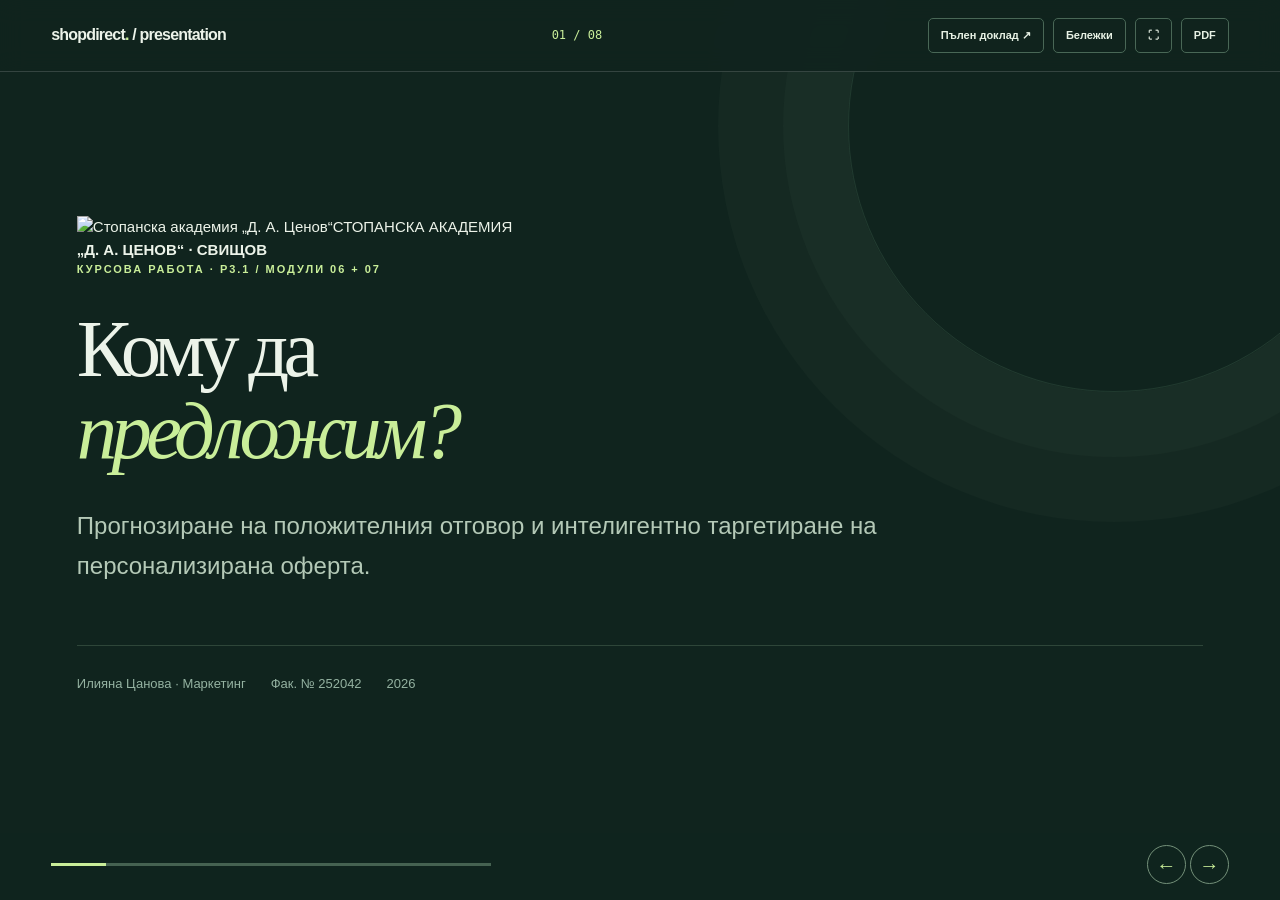
==== public/presentation.html @ 29a6c109 "feat(presentation): load blurred visual layer and automatic spoken presentation" ====
<!doctype html>
<html lang="bg"><head><meta charset="utf-8"><meta name="viewport" content="width=device-width,initial-scale=1">
<meta name="theme-color" content="#0B0714"><meta name="description" content="Интерактивна академична защита на Илияна Цанова — осем слайда с Python анализ, 16 оригинални визуални assets и интерактивни инфографики."><title>ShopDirect P3.1 · Онлайн представяне — Илияна Цанова</title>
<link rel="preconnect" href="https://fonts.googleapis.com"><link rel="preconnect" href="https://fonts.gstatic.com" crossorigin>
<link href="https://fonts.googleapis.com/css2?family=Montserrat:wght@400;500;600;700;800;900&family=JetBrains+Mono:wght@400;500;600&display=swap" rel="stylesheet">
<style>
:root{--dark:#10241e;--deep:#1b3a2d;--lime:#c9ee99;--ivory:#f6f5ef;--ink:#1c3426;--text:#ecf3e9;--muted:#94b2a1;--sans:"DM Sans",Arial,sans-serif;--serif:Georgia,serif}*{box-sizing:border-box}html,body{margin:0;min-height:100%;font:15px/1.5 var(--sans);background:var(--dark);color:var(--text)}a{color:inherit;text-decoration:none}button{font:inherit;cursor:pointer}button:focus-visible,a:focus-visible{outline:3px solid var(--lime);outline-offset:3px}
.hud{position:fixed;top:0;left:0;right:0;z-index:10;display:flex;justify-content:space-between;align-items:center;padding:18px 4vw;background:#10241eef;border-bottom:1px solid #ffffff27;gap:15px;backdrop-filter:blur(12px)}.hud .brand{font-weight:800;font-size:16px;letter-spacing:-.05em;white-space:nowrap}.hud .brand b{color:var(--lime)}.hud-tools{display:flex;align-items:center;gap:9px}.hud-tools button,.hud-tools a{background:transparent;border:1px solid #496756;color:#e7f1e4;padding:8px 12px;border-radius:5px;font-size:11px;font-weight:700}.hud-tools button:hover,.hud-tools a:hover{background:#315443}.hud .counter{font:12px Consolas,monospace;color:var(--lime)}.slides{min-height:100svh}.slide{display:none;min-height:100svh;padding:105px max(6vw,26px) 95px;align-items:center;position:relative;overflow:hidden;isolation:isolate}.slide.active{display:flex}.slide:after{content:"";position:absolute;right:-100px;top:-140px;width:530px;height:530px;border:1px solid #91cda021;border-radius:50%;box-shadow:0 0 0 65px #8fc69c08,0 0 0 130px #8fc69c08;z-index:-1}.slide:nth-child(even){background:var(--ivory);color:var(--ink)}.slide:nth-child(even):after{border-color:#1b6b4f16;box-shadow:0 0 0 65px #1b6b4f04,0 0 0 130px #1b6b4f04}.inner{width:min(1200px,100%);margin:auto}.label{display:block;font-size:11px;letter-spacing:.18em;text-transform:uppercase;color:var(--lime);font-weight:800;margin-bottom:30px}.slide:nth-child(even) .label{color:#4a7457}.headline{font:normal clamp(50px,6.3vw,99px)/1.02 var(--serif);letter-spacing:-.071em;margin:0 0 34px;max-width:1100px}.headline em{font-style:italic;color:var(--lime)}.slide:nth-child(even) .headline em{color:#3d7955}.text{max-width:830px;font-size:clamp(17px,2vw,24px);line-height:1.65;color:#b4c9b7;margin:0}.slide:nth-child(even) .text{color:#586c5a}.hero-mark{display:flex;align-items:center;gap:25px;margin-top:60px;border-top:1px solid #7a997e4a;padding-top:28px;font-size:13px;color:var(--muted)}.two{display:grid;grid-template-columns:1fr 1fr;gap:65px;align-items:center}.key-number{font:normal clamp(100px,13vw,190px)/1 var(--serif);letter-spacing:-.09em;color:var(--lime)}.slide:nth-child(even) .key-number{color:#347653}.key-sub{color:var(--muted);font-size:14px}.slide:nth-child(even) .key-sub{color:#6a806e}.kpi-grid{display:grid;grid-template-columns:repeat(3,1fr);gap:18px;margin-top:43px}.kpi{border-top:1px solid #8ca68b75;padding-top:16px}.kpi strong{display:block;font:normal clamp(47px,6vw,85px) var(--serif);letter-spacing:-.07em}.kpi small{font-size:14px;color:#a8c4b2}.slide:nth-child(even) .kpi small{color:#697e6d}.bar{margin:25px 0;display:grid;grid-template-columns:150px 1fr 70px;align-items:center;gap:20px}.bar label{font-weight:700;font-size:17px}.bar .track{height:21px;background:#47736043;border-radius:4px;overflow:hidden}.bar .track i{height:100%;background:var(--lime);display:block}.slide:nth-child(even) .bar .track i{background:#347757}.bar b{font-size:21px}.table{border-collapse:collapse;width:100%;font-size:19px;margin-top:30px}.table td,.table th{padding:20px 13px;border-bottom:1px solid #8bb0984a;text-align:left}.table th{font-size:13px;text-transform:uppercase;letter-spacing:.1em;color:#aac9ae}.slide:nth-child(even) .table th{color:#587a63}.table tr.highlight{background:#cdeea72a}.slide:nth-child(even) .table tr.highlight{background:#ddedcf}.model-twins{display:grid;grid-template-columns:1fr 1fr;gap:22px;margin-top:33px}.model{padding:35px;border:1px solid #6a987f78;border-radius:10px}.model b{font:normal 95px var(--serif);letter-spacing:-.08em;display:block;color:var(--lime)}.model small{color:#b7d1bc}.slide:nth-child(even) .model{border-color:#bfd1bd}.slide:nth-child(even) .model b{color:#307755}.slide:nth-child(even) .model small{color:#718775}.takeaway{border-left:4px solid var(--lime);padding:14px 24px;font-size:21px;color:#d8e4d5;margin-top:35px;max-width:850px}.slide:nth-child(even) .takeaway{border-color:#4d8860;color:#3c5943}.footer{position:fixed;bottom:0;left:0;right:0;display:flex;justify-content:space-between;align-items:center;z-index:9;padding:12px 4vw 16px;background:#10241eaa;gap:20px}.footer .progress{width:min(40vw,440px);height:3px;background:#456251}.footer .progress i{display:block;height:100%;width:12.5%;background:var(--lime);transition:width .2s}.footer button{border:1px solid #74917a;border-radius:50%;background:transparent;color:var(--lime);font-size:20px;width:39px;height:39px}.footer button:hover{background:#36533b}.speaker{display:none;position:fixed;z-index:15;bottom:85px;right:20px;width:min(580px,calc(100% - 40px));background:#fffef8;color:#314637;box-shadow:0 20px 90px #001a11aa;border-radius:10px;padding:24px;font-size:14px}.speaker.visible{display:block}.speaker b{display:block;margin-bottom:7px;color:#326949}.speaker p{margin:0;line-height:1.7}.intro-badge{font-size:12px;color:var(--muted);margin-top:32px}
@media(max-width:700px){.hud{padding:13px 14px}.hud-tools a{display:none}.hud-tools button{padding:8px 9px}.slide{padding:85px 22px 100px}.headline{font-size:clamp(48px,10.5vw,76px)}.text{font-size:17px}.two{grid-template-columns:1fr;gap:25px}.key-number{font-size:90px}.kpi-grid{grid-template-columns:repeat(3,1fr);gap:12px}.kpi strong{font-size:44px}.kpi small{font-size:11px}.bar{grid-template-columns:95px 1fr 48px;gap:9px}.bar label{font-size:12px}.bar b{font-size:14px}.model-twins{gap:12px}.model{padding:18px}.model b{font-size:52px}.table{font-size:13px}.table td,.table th{padding:12px 8px}.takeaway{font-size:17px}}
@media print{@page{size:landscape;margin:0}.hud,.footer,.speaker{display:none!important}.slide{display:flex!important;height:100vh;min-height:100vh;page-break-after:always;-webkit-print-color-adjust:exact;print-color-adjust:exact}.slide:nth-child(even){background:#f6f5ef!important}.label{margin-bottom:10px}.headline{font-size:65px}}
</style>
<link rel="stylesheet" href="/presentation-premium.css">
<link rel="stylesheet" href="/presentation-infographics.css">
<link rel="stylesheet" href="/presentation-cinematic.css">
<link rel="stylesheet" href="/presentation-playback.css">
<script src="https://cdn.jsdelivr.net/npm/gsap@3.13.0/dist/gsap.min.js" defer></script>
<script src="/presentation-motion.js" defer></script>
<script src="/presentation-infographics.js" defer></script>
<script src="/presentation-cinematic.js" defer></script>
<script src="/presentation-playback.js" defer></script>
</head><body>
<header class="hud"><a class="brand" href="/">shopdirect<b>.</b> / presentation</a><span class="counter" id="counter">01 / 08</span><div class="hud-tools"><a href="/report.html">Пълен доклад ↗</a><button type="button" id="notes" title="Бележки за говорене">Бележки</button><button type="button" id="fullscreen" title="Цял екран">⛶</button><button type="button" id="print" title="Печат / PDF">PDF</button></div></header>
<main class="slides" id="slides">
<section class="slide active" data-note="Представям анализ на казуса ShopDirect. Целта ми не е просто да изградя модел, а да предложа правило за подбор на клиентите при ограничен маркетингов ресурс."><div class="inner"><div class="defense-seal"><img src="/academy-seal.svg" alt="Стопанска академия „Д. А. Ценов“"><span>СТОПАНСКА АКАДЕМИЯ<br><strong>„Д. А. ЦЕНОВ“ · СВИЩОВ</strong></span></div><span class="label">КУРСОВА РАБОТА · P3.1 / МОДУЛИ 06 + 07</span><h1 class="headline">Кому да<br><em>предложим?</em></h1><p class="text">Прогнозиране на положителния отговор и интелигентно таргетиране на персонализирана оферта.</p><div class="hero-mark"><span class="defense-byline">Илияна Цанова · Маркетинг</span><span>Фак. № 252042</span><span>2026</span></div></div></section>
<section class="slide" data-note="Управленският въпрос е кои клиенти първо да включим в кампанията. Историческите данни позволяват да оценим склонността за отговор, но не доказват допълнителна продажба, причинена от офертата."><div class="inner"><span class="label">01 / ПРОБЛЕМ</span><h2 class="headline">Можем да се свържем<br>с всички. <em>Но трябва ли?</em></h2><p class="text">При ограничен ресурс целта е не максимален брой контакти, а приоритетна аудитория с по-висока вероятност за положителен отговор.</p><div class="takeaway">Управленски въпрос: кои клиенти да получат следващото предложение първи?</div><section class="viz-shell viz-full" id="viz-decision" aria-label="Инфографика: маркетинговото решение"></section></div></section>
<section class="slide" data-note="Файлът съдържа 800 клиентски наблюдения, седем предиктора и двоичен отговор. Положителните отговори са 264, или 33 процента. Данните са предоставени от преподавателя, без пропуски и дублирани ID."><div class="inner"><span class="label">02 / ДАННИ</span><h2 class="headline">От данни<br>към <em>сигнал.</em></h2><p class="intro-badge">7 предиктора · 0 липсващи стойности · 75/25 обучение и тест</p><section class="viz-shell viz-full" id="viz-customer-matrix" aria-label="Инфографика: 800 клиентски наблюдения"></section></div></section>
<section class="slide" data-note="При членовете на лоялната програма отговорът е 42,5 процента, а при останалите 25,1. Активните посетители отговарят по-често. Това са описателни асоциации, не причинни зависимости."><div class="inner"><span class="label">03 / КЛЮЧОВИ ЗАВИСИМОСТИ</span><h2 class="headline">Активността<br><em>има значение.</em></h2><div class="takeaway">Разлика от 17,4 процентни пункта — наблюдавана, а не причинно доказана.</div><section class="viz-shell viz-full" id="viz-loyalty" aria-label="Инфографика: отговори по лоялност"></section></div></section>
<section class="slide" data-note="Изградих логистична регресия с подходящо стандартизиране вътре в pipeline и Random Forest с 250 дървета. И двата модела имат идентичен train/test split и 5-кратна кръстосана проверка върху train частта."><div class="inner"><span class="label">04 / МЕТОДИ</span><h2 class="headline">Два модела.<br><em>Една и съща проверка.</em></h2><div class="model-twins"><div class="model"><b>LR</b><small>Логистична регресия · интерпретируем модел</small></div><div class="model"><b>RF</b><small>Random Forest · 250 решаващи дървета</small></div></div><p class="intro-badge">Stratified train/test 75/25 · 5-fold CV · random_state=42</p><section class="viz-shell viz-full" id="viz-ml-flow" aria-label="Инфографика: Python pipeline"></section></div></section>
<section class="slide" data-note="Логистичната регресия достига AUC 0,774, а Random Forest 0,756. Bootstrap интервалът за разликата преминава през нула, затова не мога да говоря за категорично статистическо превъзходство. Избирам логистичната поради интерпретируемост и близко качество."><div class="inner"><span class="label">05 / СРАВНЕНИЕ</span><h2 class="headline">Простият модел<br><em>остава конкурентен.</em></h2><div class="model-twins"><div class="model"><small>Logistic Regression · Test ROC AUC</small><b>0,774</b></div><div class="model"><small>Random Forest · Test ROC AUC</small><b>0,756</b></div></div><div class="takeaway">Предпочитание към Logistic, но не доказана статистически значима победа.</div><section class="viz-shell viz-full" id="viz-roc" aria-label="Реални ROC криви от Python API"></section></div></section>
<section class="slide" data-note="При топ 30 процента от тестовите клиенти, тоест 60 клиента, 37 са дали положителен отговор. Това е 61,7 процента response rate, 1,87 пъти над общите 33 процента. Топ 20 процента е по-концентрирано, а 40 процента покрива повече отговорили, но с по-ниска честота."><div class="inner"><span class="label">06 / ТАРГЕТИРАНЕ</span><h2 class="headline">Топ <em>30%</em> е<br>разумният старт.</h2><div class="takeaway">Lift 1,87× · Capture 56,1% · ретроспективна тестова оценка</div><section class="viz-shell viz-full" id="viz-targeting" aria-label="Интерактивен симулатор за таргетиране"></section></div></section>
<section class="slide" data-note="Препоръчвам пилотно таргетиране на топ 30 процента от допустимата аудитория, при проверени съгласия и актуални характеристики. За доказване на ефективност са нужни контролна група, разходи, маржове и нови данни. Проектът може да се възпроизведе онлайн чрез Python."><div class="inner"><span class="label">07 / РЕШЕНИЕ И ОГРАНИЧЕНИЯ</span><h2 class="headline">Прогноза, която<br><em>води към действие.</em></h2><div class="two"><p class="text">Предлагам пилотно таргетиране на топ 30% от допустимите за контакт клиенти с логистична регресия.</p><div><p class="text">Следващи стъпки: контролна група, действителни разходи и марж, измерване на допълнителния ефект.</p><p class="intro-badge">Прогнозният response ≠ доказан причинен uplift.</p><section class="viz-shell viz-full" id="viz-roadmap" aria-label="Тристъпкова маркетингова стратегия"></section></div></div><div class="hero-mark"><a href="/">Интерактивна курсова ↗</a><a href="/report.html">Пълен академичен доклад ↗</a><a href="https://github.com/Egeorgievbg/ShopDirect" target="_blank" rel="noopener noreferrer">Python изходен код ↗</a></div></div></section>
</main>
<div class="speaker" id="speaker"><b>Бележки за говорене</b><p id="speaker-text"></p></div>
<footer class="footer"><div class="progress"><i id="slide-progress"></i></div><div><button id="previous" type="button" title="Предишен слайд" aria-label="Предишен слайд">←</button> <button id="next" type="button" title="Следващ слайд" aria-label="Следващ слайд">→</button></div></footer>
</body></html>
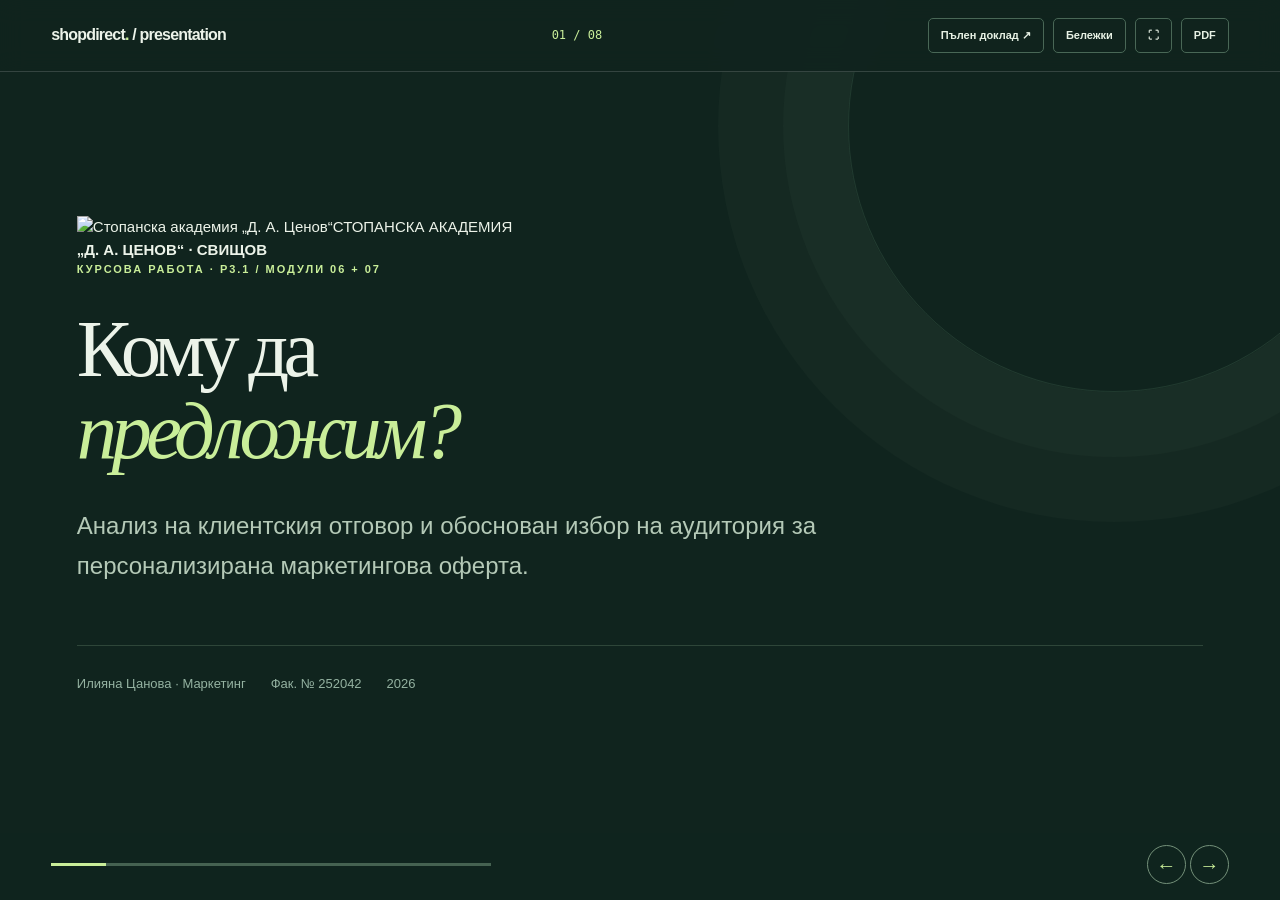
==== commit 6f4a4db0: "editorial: synchronize eight defense slides and Bulgarian narration notes with academic report" ====
--- a/public/presentation.html
+++ b/public/presentation.html
@@ -13,6 +13,7 @@
 <link rel="stylesheet" href="/presentation-infographics.css">
 <link rel="stylesheet" href="/presentation-cinematic.css">
 <link rel="stylesheet" href="/presentation-playback.css">
+<link rel="stylesheet" href="/presentation-refined.css">
 <script src="https://cdn.jsdelivr.net/npm/gsap@3.13.0/dist/gsap.min.js" defer></script>
 <script src="/presentation-motion.js" defer></script>
 <script src="/presentation-infographics.js" defer></script>
@@ -21,14 +22,14 @@
 </head><body>
 <header class="hud"><a class="brand" href="/">shopdirect<b>.</b> / presentation</a><span class="counter" id="counter">01 / 08</span><div class="hud-tools"><a href="/report.html">Пълен доклад ↗</a><button type="button" id="notes" title="Бележки за говорене">Бележки</button><button type="button" id="fullscreen" title="Цял екран">⛶</button><button type="button" id="print" title="Печат / PDF">PDF</button></div></header>
 <main class="slides" id="slides">
-<section class="slide active" data-note="Представям анализ на казуса ShopDirect. Целта ми не е просто да изградя модел, а да предложа правило за подбор на клиентите при ограничен маркетингов ресурс."><div class="inner"><div class="defense-seal"><img src="/academy-seal.svg" alt="Стопанска академия „Д. А. Ценов“"><span>СТОПАНСКА АКАДЕМИЯ<br><strong>„Д. А. ЦЕНОВ“ · СВИЩОВ</strong></span></div><span class="label">КУРСОВА РАБОТА · P3.1 / МОДУЛИ 06 + 07</span><h1 class="headline">Кому да<br><em>предложим?</em></h1><p class="text">Прогнозиране на положителния отговор и интелигентно таргетиране на персонализирана оферта.</p><div class="hero-mark"><span class="defense-byline">Илияна Цанова · Маркетинг</span><span>Фак. № 252042</span><span>2026</span></div></div></section>
-<section class="slide" data-note="Управленският въпрос е кои клиенти първо да включим в кампанията. Историческите данни позволяват да оценим склонността за отговор, но не доказват допълнителна продажба, причинена от офертата."><div class="inner"><span class="label">01 / ПРОБЛЕМ</span><h2 class="headline">Можем да се свържем<br>с всички. <em>Но трябва ли?</em></h2><p class="text">При ограничен ресурс целта е не максимален брой контакти, а приоритетна аудитория с по-висока вероятност за положителен отговор.</p><div class="takeaway">Управленски въпрос: кои клиенти да получат следващото предложение първи?</div><section class="viz-shell viz-full" id="viz-decision" aria-label="Инфографика: маркетинговото решение"></section></div></section>
-<section class="slide" data-note="Файлът съдържа 800 клиентски наблюдения, седем предиктора и двоичен отговор. Положителните отговори са 264, или 33 процента. Данните са предоставени от преподавателя, без пропуски и дублирани ID."><div class="inner"><span class="label">02 / ДАННИ</span><h2 class="headline">От данни<br>към <em>сигнал.</em></h2><p class="intro-badge">7 предиктора · 0 липсващи стойности · 75/25 обучение и тест</p><section class="viz-shell viz-full" id="viz-customer-matrix" aria-label="Инфографика: 800 клиентски наблюдения"></section></div></section>
-<section class="slide" data-note="При членовете на лоялната програма отговорът е 42,5 процента, а при останалите 25,1. Активните посетители отговарят по-често. Това са описателни асоциации, не причинни зависимости."><div class="inner"><span class="label">03 / КЛЮЧОВИ ЗАВИСИМОСТИ</span><h2 class="headline">Активността<br><em>има значение.</em></h2><div class="takeaway">Разлика от 17,4 процентни пункта — наблюдавана, а не причинно доказана.</div><section class="viz-shell viz-full" id="viz-loyalty" aria-label="Инфографика: отговори по лоялност"></section></div></section>
-<section class="slide" data-note="Изградих логистична регресия с подходящо стандартизиране вътре в pipeline и Random Forest с 250 дървета. И двата модела имат идентичен train/test split и 5-кратна кръстосана проверка върху train частта."><div class="inner"><span class="label">04 / МЕТОДИ</span><h2 class="headline">Два модела.<br><em>Една и съща проверка.</em></h2><div class="model-twins"><div class="model"><b>LR</b><small>Логистична регресия · интерпретируем модел</small></div><div class="model"><b>RF</b><small>Random Forest · 250 решаващи дървета</small></div></div><p class="intro-badge">Stratified train/test 75/25 · 5-fold CV · random_state=42</p><section class="viz-shell viz-full" id="viz-ml-flow" aria-label="Инфографика: Python pipeline"></section></div></section>
-<section class="slide" data-note="Логистичната регресия достига AUC 0,774, а Random Forest 0,756. Bootstrap интервалът за разликата преминава през нула, затова не мога да говоря за категорично статистическо превъзходство. Избирам логистичната поради интерпретируемост и близко качество."><div class="inner"><span class="label">05 / СРАВНЕНИЕ</span><h2 class="headline">Простият модел<br><em>остава конкурентен.</em></h2><div class="model-twins"><div class="model"><small>Logistic Regression · Test ROC AUC</small><b>0,774</b></div><div class="model"><small>Random Forest · Test ROC AUC</small><b>0,756</b></div></div><div class="takeaway">Предпочитание към Logistic, но не доказана статистически значима победа.</div><section class="viz-shell viz-full" id="viz-roc" aria-label="Реални ROC криви от Python API"></section></div></section>
-<section class="slide" data-note="При топ 30 процента от тестовите клиенти, тоест 60 клиента, 37 са дали положителен отговор. Това е 61,7 процента response rate, 1,87 пъти над общите 33 процента. Топ 20 процента е по-концентрирано, а 40 процента покрива повече отговорили, но с по-ниска честота."><div class="inner"><span class="label">06 / ТАРГЕТИРАНЕ</span><h2 class="headline">Топ <em>30%</em> е<br>разумният старт.</h2><div class="takeaway">Lift 1,87× · Capture 56,1% · ретроспективна тестова оценка</div><section class="viz-shell viz-full" id="viz-targeting" aria-label="Интерактивен симулатор за таргетиране"></section></div></section>
-<section class="slide" data-note="Препоръчвам пилотно таргетиране на топ 30 процента от допустимата аудитория, при проверени съгласия и актуални характеристики. За доказване на ефективност са нужни контролна група, разходи, маржове и нови данни. Проектът може да се възпроизведе онлайн чрез Python."><div class="inner"><span class="label">07 / РЕШЕНИЕ И ОГРАНИЧЕНИЯ</span><h2 class="headline">Прогноза, която<br><em>води към действие.</em></h2><div class="two"><p class="text">Предлагам пилотно таргетиране на топ 30% от допустимите за контакт клиенти с логистична регресия.</p><div><p class="text">Следващи стъпки: контролна група, действителни разходи и марж, измерване на допълнителния ефект.</p><p class="intro-badge">Прогнозният response ≠ доказан причинен uplift.</p><section class="viz-shell viz-full" id="viz-roadmap" aria-label="Тристъпкова маркетингова стратегия"></section></div></div><div class="hero-mark"><a href="/">Интерактивна курсова ↗</a><a href="/report.html">Пълен академичен доклад ↗</a><a href="https://github.com/Egeorgievbg/ShopDirect" target="_blank" rel="noopener noreferrer">Python изходен код ↗</a></div></div></section>
+<section class="slide active" data-note="В тази курсова работа изследвам един практичен маркетингов въпрос: кои клиенти е разумно да получат следващата оферта, когато бюджетът е ограничен? За целта анализирам 800 клиентски наблюдения и сравнявам два прогнозни модела. За мен важното е резултатът да води до обосновано решение, а не само до статистическа оценка."><div class="inner"><div class="defense-seal"><img src="/academy-seal.svg" alt="Стопанска академия „Д. А. Ценов“"><span>СТОПАНСКА АКАДЕМИЯ<br><strong>„Д. А. ЦЕНОВ“ · СВИЩОВ</strong></span></div><span class="label">КУРСОВА РАБОТА · P3.1 / МОДУЛИ 06 + 07</span><h1 class="headline">Кому да<br><em>предложим?</em></h1><p class="text">Анализ на клиентския отговор и обоснован избор на аудитория за персонализирана маркетингова оферта.</p><div class="hero-mark"><span class="defense-byline">Илияна Цанова · Маркетинг</span><span>Фак. № 252042</span><span>2026</span></div></div></section>
+<section class="slide" data-note="Ако не можем да се свържем с всички клиенти, възниква въпросът кого да включим първо. Тук използвам исторически данни, за да оценя вероятността за положителен отговор. Правя важно разграничение: прогнозата не доказва, че именно кампанията ще предизвика допълнителна покупка."><div class="inner"><span class="label">01 / ПРОБЛЕМ</span><h2 class="headline">Кои клиенти<br><em>да включим първи?</em></h2><p class="text">При ограничен бюджет анализът търси обоснован ред за контакт: първо клиентите с по-висока прогнозна вероятност за положителен отговор, без да приема прогнозата за доказан причинен ефект.</p><div class="takeaway">Изследователски въпрос: може ли клиентското поведение да подпомогне избора на аудитория?</div><section class="viz-shell viz-full" id="viz-decision" aria-label="Инфографика: маркетинговото решение"></section></div></section>
+<section class="slide" data-note="Работя с учебния файл, предоставен от преподавателя. Той включва 800 клиентски наблюдения, седем характеристики и двоичен резултат: положителен или отрицателен отговор. Положителните са 264, или 33 процента. Проверих за липсващи стойности и повторени идентификатори; такива не са установени."><div class="inner"><span class="label">02 / ДАННИ</span><h2 class="headline">800 наблюдения.<br><em>Седем характеристики.</em></h2><p class="intro-badge">7 предиктора · 0 липсващи стойности · 75/25 обучение и тест</p><section class="viz-shell viz-full" id="viz-customer-matrix" aria-label="Инфографика: 800 клиентски наблюдения"></section></div></section>
+<section class="slide" data-note="Тук забелязах интересна разлика: положителният отговор при членовете на програмата за лоялност е 42,5 процента, а при останалите клиенти — 25,1 процента. По-активните посетители също по-често отговарят положително. Това са наблюдавани статистически връзки, а не доказателство за причинно действие."><div class="inner"><span class="label">03 / КЛЮЧОВИ ЗАВИСИМОСТИ</span><h2 class="headline">Активността<br><em>има значение.</em></h2><div class="takeaway">Наблюдавана разлика: 17,4 процентни пункта. Тя не доказва причинна връзка.</div><section class="viz-shell viz-full" id="viz-loyalty" aria-label="Инфографика: отговори по лоялност"></section></div></section>
+<section class="slide" data-note="За да сравня два различни подхода, изградих логистична регресия и Random Forest с 250 дървета. И двата модела използват едно и също разделяне на обучаваща и тестова извадка. Стандартизирането е включено в Pipeline, за да избегна пренасяне на информация от теста, а проверката върху обучаващите данни е петкратна."><div class="inner"><span class="label">04 / МЕТОДИ</span><h2 class="headline">Два модела.<br><em>Една и съща проверка.</em></h2><div class="model-twins"><div class="model"><b>LR</b><small>Логистична регресия · интерпретируем модел</small></div><div class="model"><b>RF</b><small>Random Forest · 250 решаващи дървета</small></div></div><p class="intro-badge">Stratified train/test 75/25 · 5-fold CV · random_state=42</p><section class="viz-shell viz-full" id="viz-ml-flow" aria-label="Инфографика: Python pipeline"></section></div></section>
+<section class="slide" data-note="Върху независимата тестова извадка логистичната регресия достига ROC AUC 0,774, а Random Forest — 0,756. Разликата е малка, а bootstrap интервалът ѝ включва нула. Затова не твърдя доказано превъзходство. Предпочитам логистичната регресия за този пилот, защото резултатите ѝ са сравнително лесни за обяснение."><div class="inner"><span class="label">05 / СРАВНЕНИЕ</span><h2 class="headline">Сходни резултати.<br><em>По-ясна интерпретация.</em></h2><div class="model-twins"><div class="model"><small>Logistic Regression · Test ROC AUC</small><b>0,774</b></div><div class="model"><small>Random Forest · Test ROC AUC</small><b>0,756</b></div></div><div class="takeaway">Предпочитам логистичната регресия за пилота, без да твърдя доказано статистическо превъзходство.</div><section class="viz-shell viz-full" id="viz-roc" aria-label="Реални ROC криви от Python API"></section></div></section>
+<section class="slide" data-note="За пилотна кампания бих започнала с най-високо оценените 30 процента. В тестовата извадка това са 60 контакта, от които 37 с положителен отговор — 61,7 процента спрямо базовите 33. При 20 процента концентрацията е по-висока, а при 40 процента обхващаме повече отговорили, но с по-нисък дял. Изборът ми е практически компромис, не доказан икономически оптимум."><div class="inner"><span class="label">06 / ТАРГЕТИРАНЕ</span><h2 class="headline">Топ <em>30%</em> —<br>пилотен сценарий.</h2><div class="takeaway">Lift 1,87× · Capture 56,1% · ретроспективна оценка, не доказан ROI</div><section class="viz-shell viz-full" id="viz-targeting" aria-label="Интерактивен симулатор за таргетиране"></section></div></section>
+<section class="slide" data-note="Моят извод е да използваме прогнозата като помощ при избора на аудитория, а не като гаранция за продажби. Бих започнала с допустимите за контакт клиенти с най-висока прогнозна вероятност, след проверка на съгласията и актуалността на данните. Следващата стъпка е контролиран пилот с реални разходи и маржове, за да оценим допълнителния ефект."><div class="inner"><span class="label">07 / РЕШЕНИЕ И ОГРАНИЧЕНИЯ</span><h2 class="headline">От прогноза<br><em>към проверимо решение.</em></h2><div class="two"><p class="text">Предлагам пилотно включване на топ 30% от допустимите за контакт клиенти, ранжирани чрез логистична регресия.</p><div><p class="text">Следваща стъпка: контролна група, реални разходи и маржове, измерване на допълнителния ефект.</p><p class="intro-badge">Прогнозираният отговор не е доказан допълнителен ефект от кампанията.</p><section class="viz-shell viz-full" id="viz-roadmap" aria-label="Тристъпкова маркетингова стратегия"></section></div></div><div class="hero-mark"><a href="/">Интерактивна курсова ↗</a><a href="/report.html">Пълен академичен доклад ↗</a><a href="https://github.com/Egeorgievbg/ShopDirect" target="_blank" rel="noopener noreferrer">Python изходен код ↗</a></div></div></section>
 </main>
 <div class="speaker" id="speaker"><b>Бележки за говорене</b><p id="speaker-text"></p></div>
 <footer class="footer"><div class="progress"><i id="slide-progress"></i></div><div><button id="previous" type="button" title="Предишен слайд" aria-label="Предишен слайд">←</button> <button id="next" type="button" title="Следващ слайд" aria-label="Следващ слайд">→</button></div></footer>
